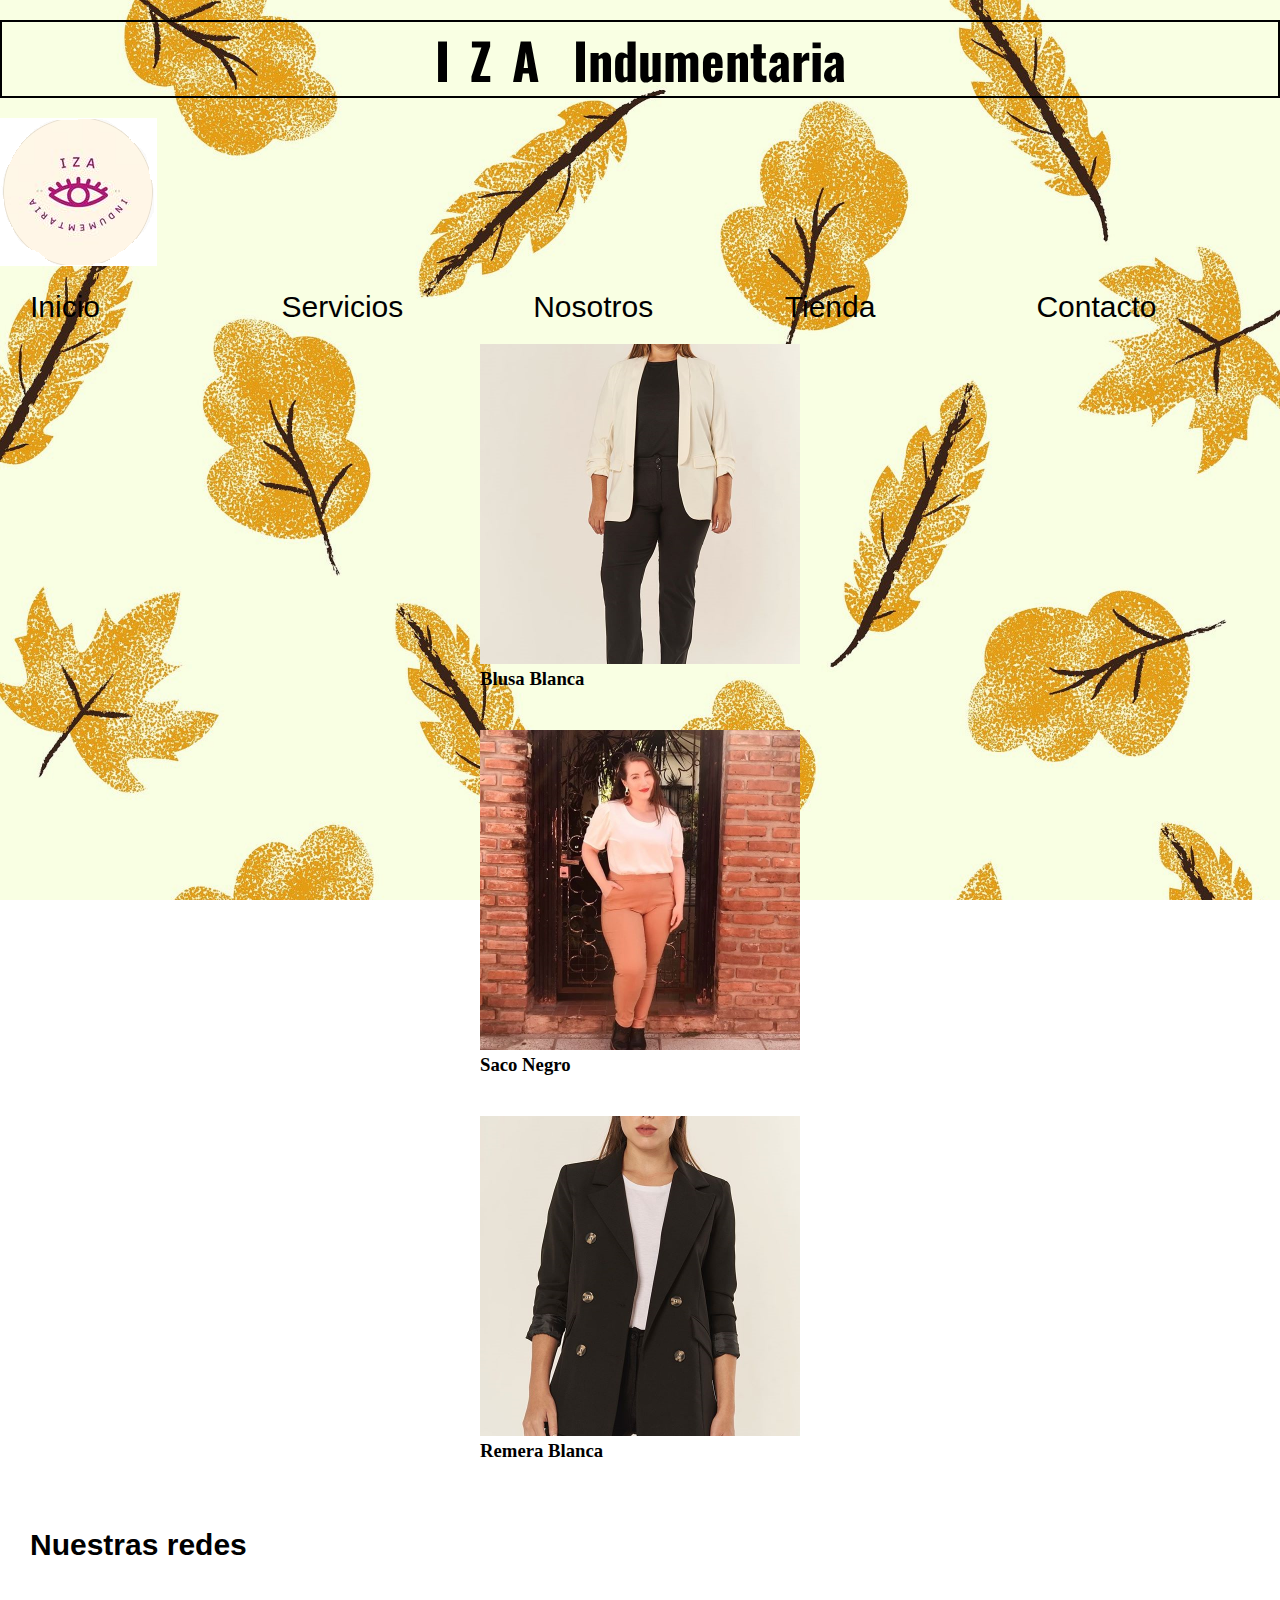
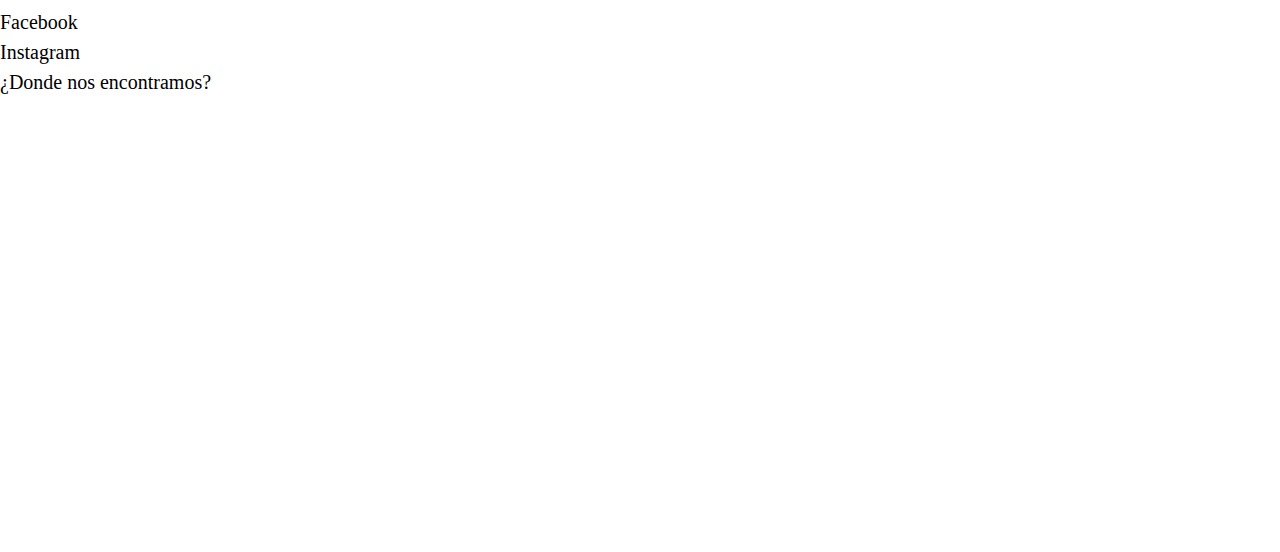
==== tienda.html @ 1aed88f8 "primera subida git" ====
<!DOCTYPE html>
<html lang="en">
<head>
    <meta charset="UTF-8">
    <meta http-equiv="X-UA-Compatible" content="IE=edge">
    <meta name="viewport" content="width=device-width, initial-scale=1.0">
    <!-- css -->
    <link rel="stylesheet" href="css/style.css">
    <!-- google font -->
    <link rel="preconnect" href="https://fonts.googleapis.com">
    <link rel="preconnect" href="https://fonts.gstatic.com" crossorigin>
    <link href="https://fonts.googleapis.com/css2?family=Oswald&display=swap" rel="stylesheet">
    <title>Tienda</title>
</head>
<body>
    <!-- Header -->
    <header class="header">
        <h1><span>IZA</span> Indumentaria</h1>
        <!-- aqui inserto el logo del local de indumentaria -->
        <img src="multimedia/Sintítulo.png" alt="LogoIZAIndumentaria" class="logo">
        
        <nav class="nav">
            <ul>
                <li><a href="index.html" class="link-interno">Inicio</a></li>
                <li><a href="#Servicios" class="link-interno">Servicios</a></li>
                <li><a href="#Nosotros" class="link-interno">Nosotros</a></li>
                <li><a href="tienda.html" target="_blank" class="nav-link">Tienda</a></li>
                <li><a href="contacto.html" target="_blank" class="nav-link">Contacto</a></li>
            </ul>
        </nav>
    </header>
    <!-- /Header -->
    
   

    <!-- Main -->
    
<main class="main-container">
    <section class="section">
        <div class="ofertas">
            <div><img src="multimedia/foto1.png" alt="blusaBlanca" class="img"></div> 
            <div class="nombre-ropa">
                <h3>Blusa Blanca</h3>
            </div>
        </div>
    </section>


    <section class="section">
        <div class="ofertas">
            <div><img src="multimedia/foto2.png" alt="sacoNegro" class="img"></div>
            <div class="nombre-ropa">
                <h3>Saco Negro</h3>
            </div>
    </section>

    <section class="section">
        <div class="ofertas">
            <div><img src="multimedia/foto3.png" alt="remeraBlanca" class="img"></div>
            <div class="nombre-ropa">
                <h3>Remera Blanca</h3>
            </div>
        </div>
    </section>    

    
    

</main>
   <!-- /Main -->
    <!-- Footer -->
    <footer>
        <p class="pFooter">Nuestras redes</p> 
        <p><a href="https://www.facebook.com/iza.indumentarias.7" target="_blank" class="nav-link">Facebook</a></p>
        <p><a href="https://www.instagram.com/izaindumentaria/" target="_blank" class="nav-link">Instagram</a></p>
    
        <p>¿Donde nos encontramos?
            <div class="maps">
                <iframe src="https://www.google.com/maps/embed?pb=!1m14!1m8!1m3!1d441.20820075941634!2d-64.26331367397276!3d-27.789275899564917!3m2!1i1024!2i768!4f13.1!3m3!1m2!1s0x943b5212fe9bf9e3%3A0x9822a139291879e8!2sIza!5e0!3m2!1ses-419!2sar!4v1635461061374!5m2!1ses-419!2sar" width="100%" height="450" style="border:0;" allowfullscreen="" loading="lazy"></iframe>
            </div>  
    </footer>

    <!--  /Footer -->


</body>
    
</body>
</html>
---- css/style.css ----
* {
    padding: 0%;
    margin: 0%;
}


body {
    background-image: url("../multimedia/Fondo.jpg");
    background-size: cover;
    background-attachment: fixed;
}
span {
    letter-spacing: 20px;
}
a {
    text-decoration: none;
}
li {
    list-style-type: none;
    font-family: Arial, Helvetica, sans-serif;
    font-size: 30px;
    display: inline-block;
    position: relative;
    width: 17%;
    margin-left: 30px;
   
    
}

/* .nav-link se que queda feo pero lo hice para ir probando otras cosas */
.nav-link {
    color: black;
    
}
#Servicios-link, #Nosotros-link {
    font-size: 30px;
    font-family: Arial, Helvetica, sans-serif;
    font-weight: 600;
    
}
h1 {
    font-family: 'Oswald', sans-serif;
    text-align: center;
    font-size: 50px;
    margin-top: 20px;
    margin-bottom: 20px;
    border: 2px solid black;
}

footer {
    font-size: 125%;
    font-weight: 400;
}

.link-interno {
    color: black;
    font-size: 30px;
}
.pFooter {
    font-size: 30px;
    font-family: Arial, Helvetica, sans-serif;
    font-weight: 600;
    padding: 40px 30px 40px
}
p {
    line-height: 150%;
    font-size: 20px;
    }

.logo {
    margin-bottom: 20px;
}

h2 {
    padding-top: 40px;
    padding-bottom: 40px;
    padding-left: 60px;
    margin: 40;
}

nav ul li a:hover {
    background-color: #E5890A;
    color: black;
    border: 1px solid black;
    border-radius: 4rem;
    padding: 5px 5px;
    

}

.section {
    display: grid;
    padding: 20px 0;
    width: 20rem;
    margin: 0 auto;
    max-width: 120rem;
    
    

}
/* .ofertas {
    display: grid;
    grid-template-columns: (3, 1fr);
    justify-content: space-between;
    align-items: center;
    width: 20rem;
    
    
    
} */


.img {
    width: 100%;
    height: auto;
    object-fit: cover;
}

.main-container {
    display: grid;
    grid-template-columns: (3, 1fr);
}


/*  Mobile First  */
@media screen and (max-width: 480px) {
    .maps {
        width: 50%;
    }    
}

@media screen and (max-width: 768px) {
    .maps {
        width: 70%;
    }    
}
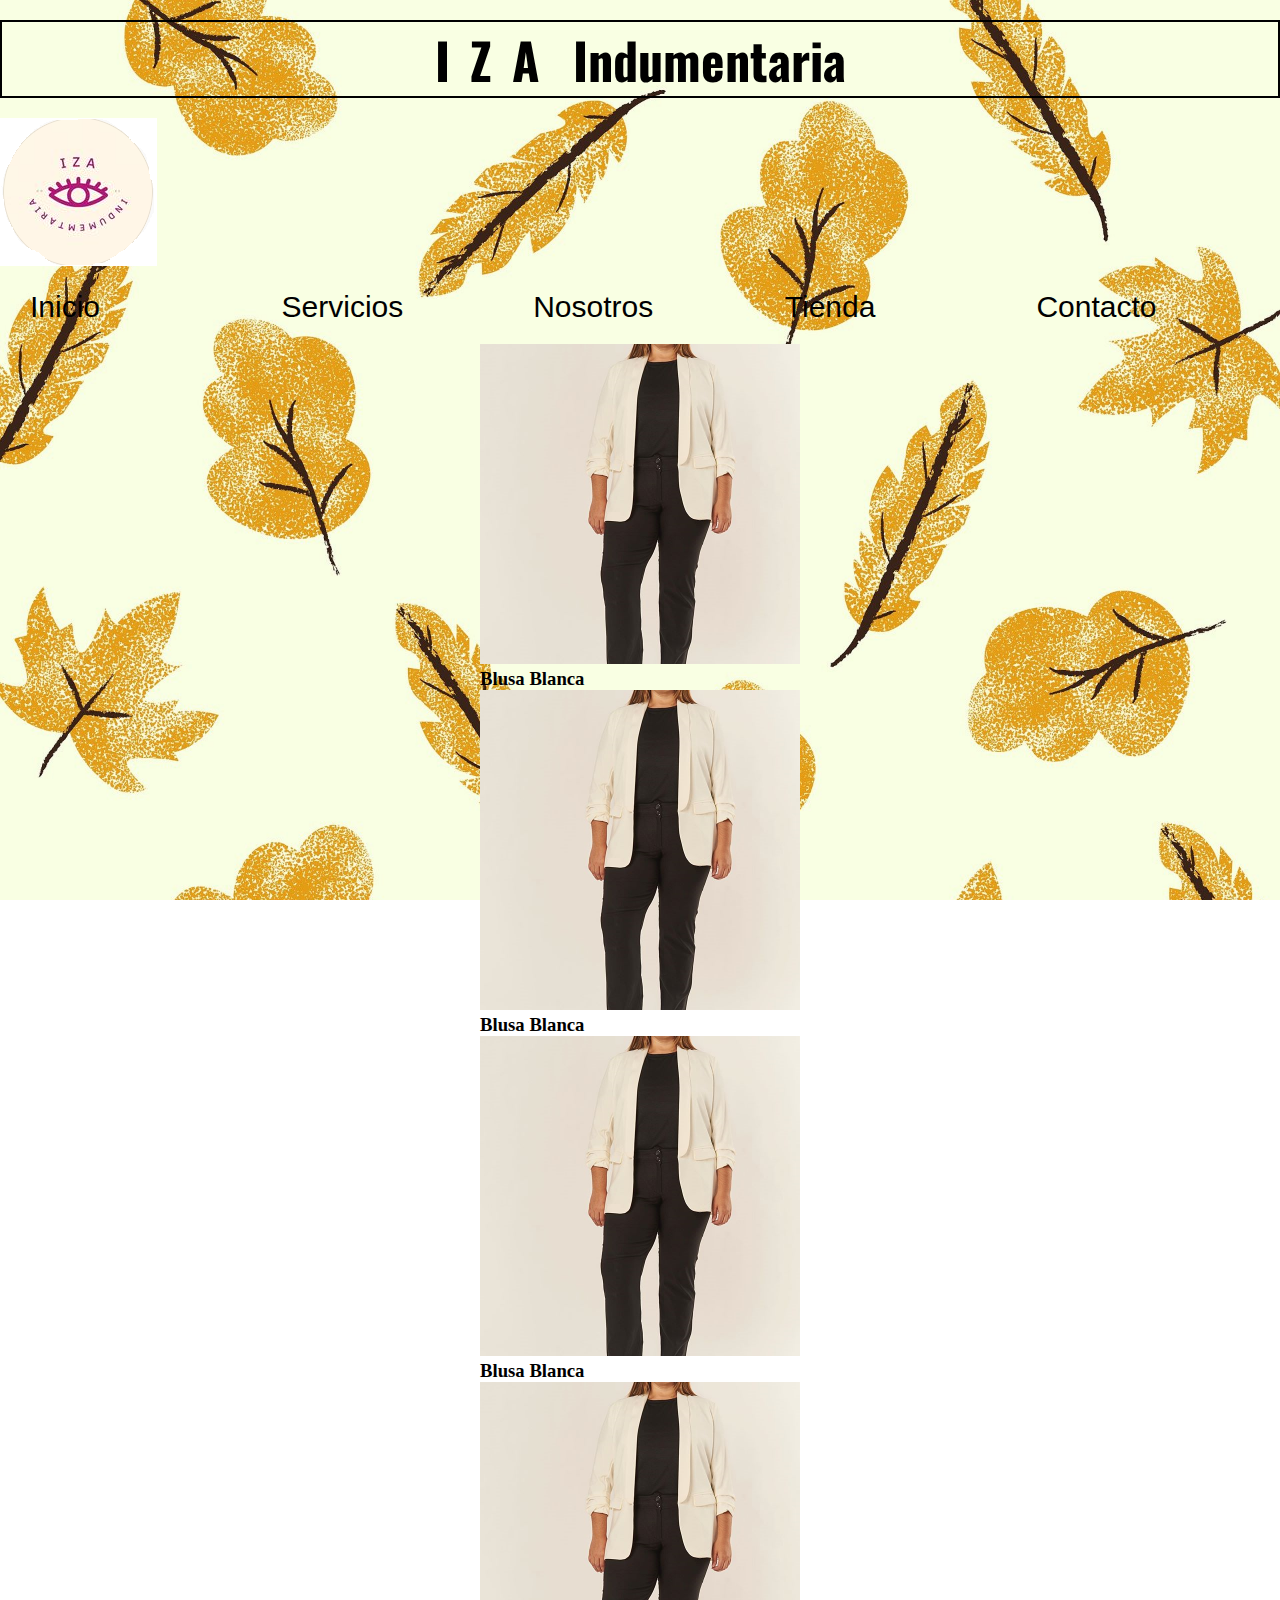
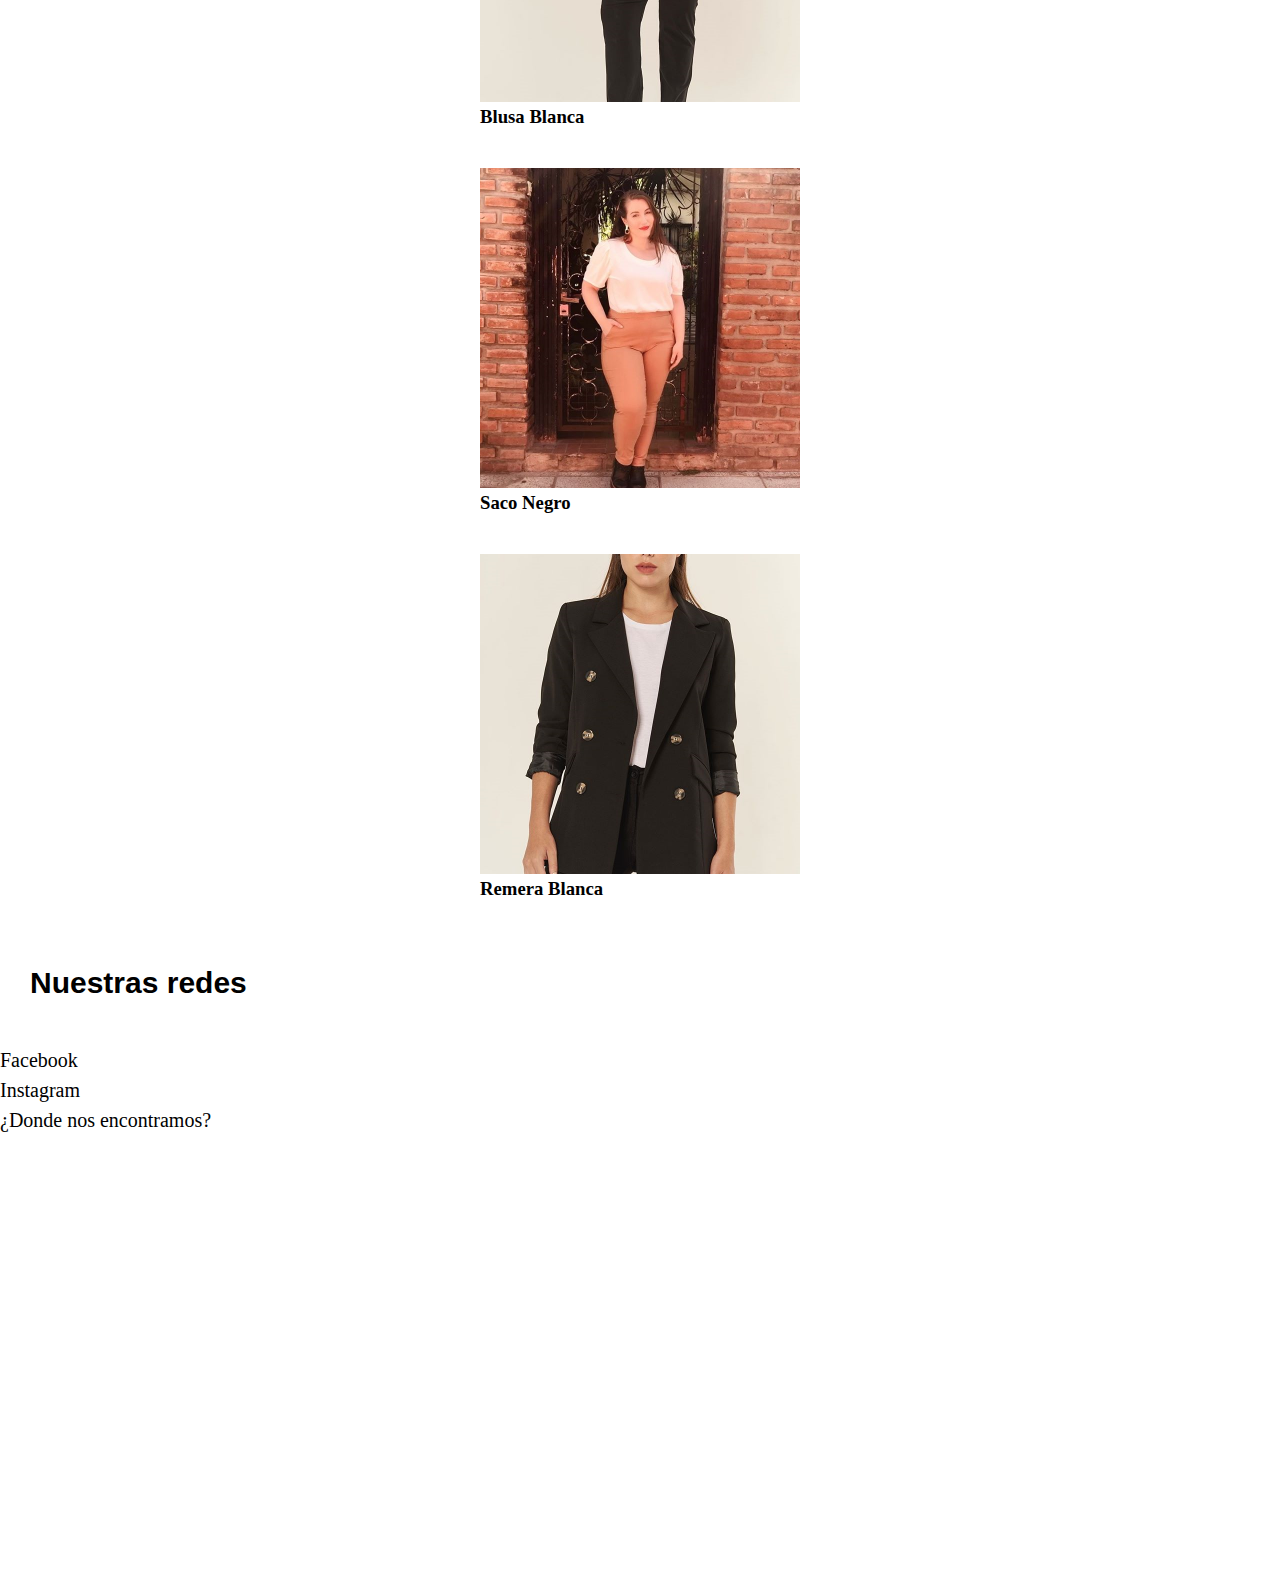
==== commit 4f3c9b7b: "cambios en la tienda" ====
--- a/tienda.html
+++ b/tienda.html
@@ -37,6 +37,24 @@
     
 <main class="main-container">
     <section class="section">
+        <div class="ofertas">
+            <div><img src="multimedia/foto1.png" alt="blusaBlanca" class="img"></div> 
+            <div class="nombre-ropa">
+                <h3>Blusa Blanca</h3>
+            </div>
+        </div>
+        <div class="ofertas">
+            <div><img src="multimedia/foto1.png" alt="blusaBlanca" class="img"></div> 
+            <div class="nombre-ropa">
+                <h3>Blusa Blanca</h3>
+            </div>
+        </div>
+        <div class="ofertas">
+            <div><img src="multimedia/foto1.png" alt="blusaBlanca" class="img"></div> 
+            <div class="nombre-ropa">
+                <h3>Blusa Blanca</h3>
+            </div>
+        </div>
         <div class="ofertas">
             <div><img src="multimedia/foto1.png" alt="blusaBlanca" class="img"></div> 
             <div class="nombre-ropa">
